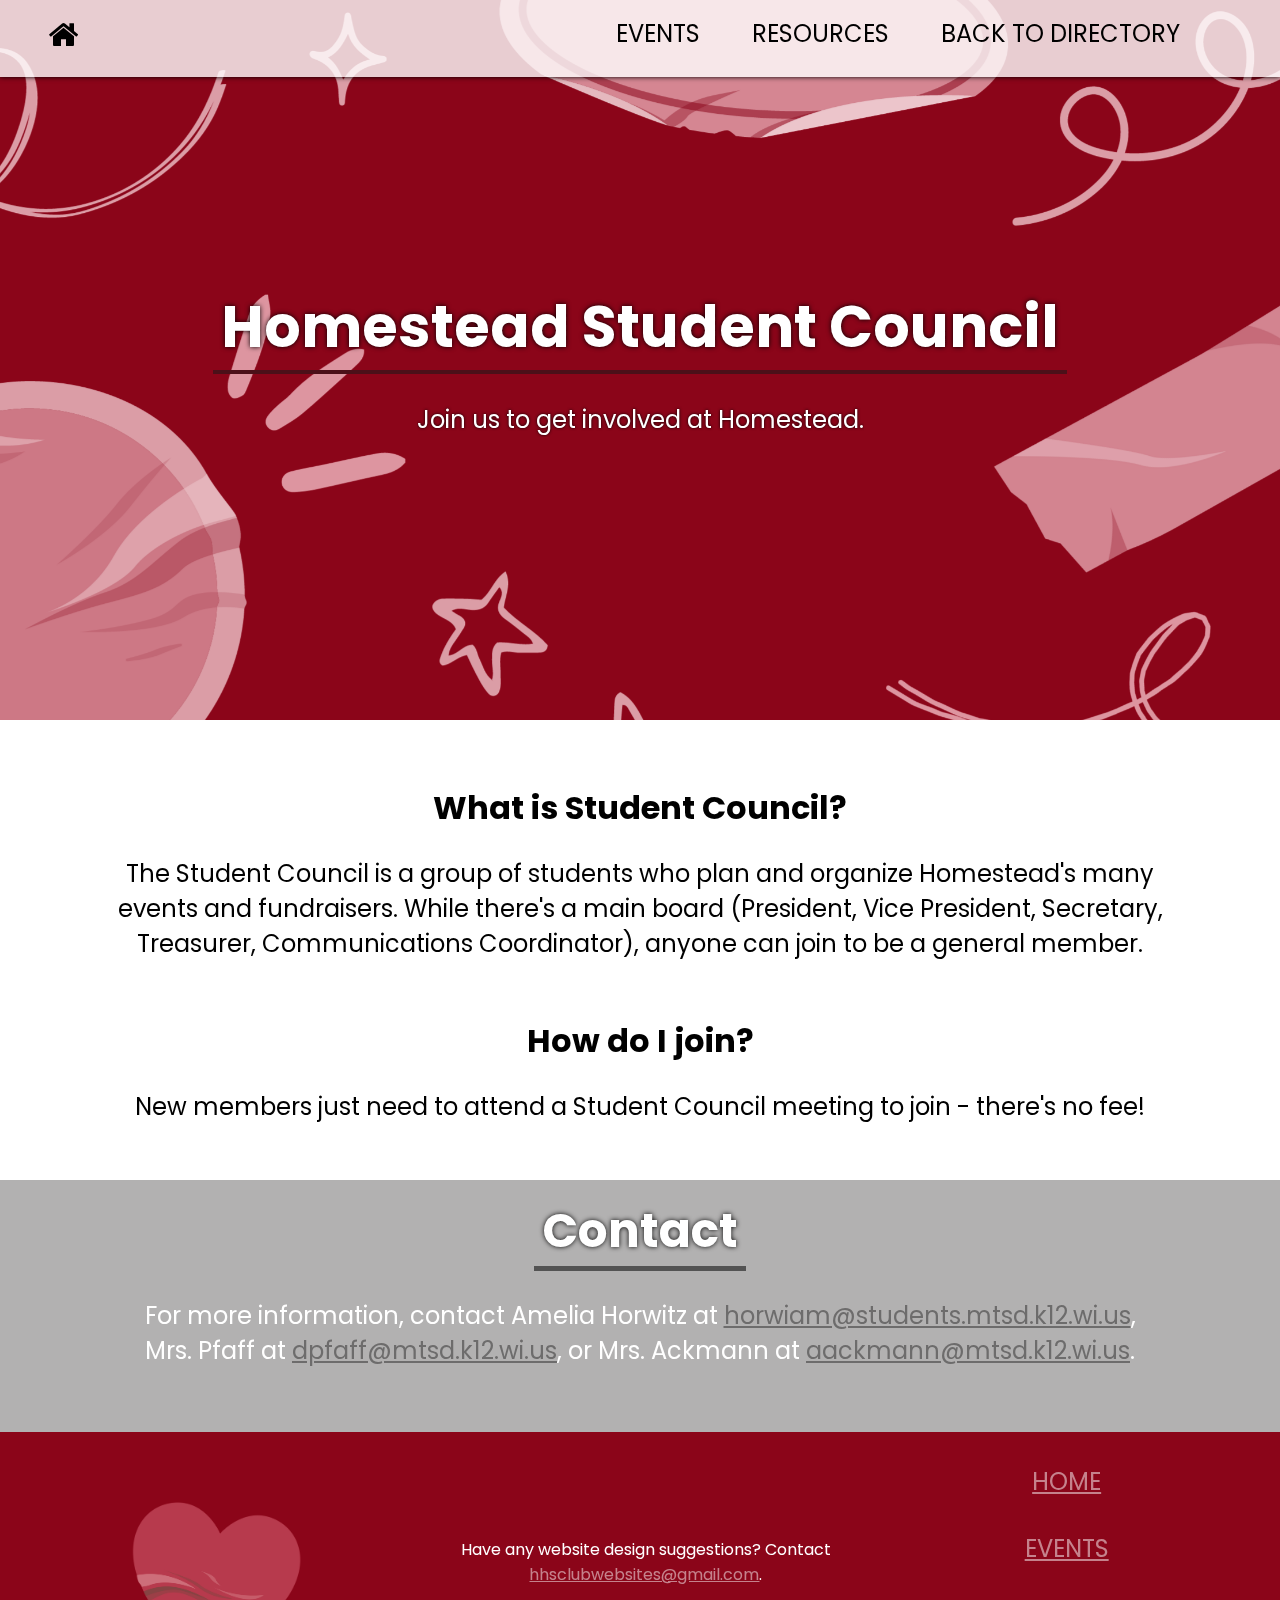
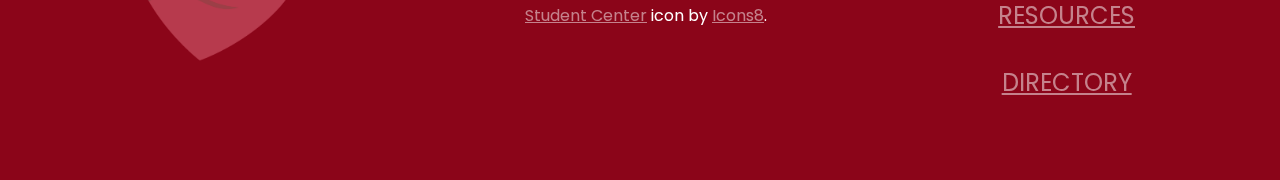
==== index.html @ de0bfa4f "Add files via upload" ====
<!DOCTYPE html>
<html>
    <head>
            <title>Student Council</title>
            <meta charset="UTF-8"/>
            <link rel="stylesheet" href="style.css"/>
            <link rel="shortcut icon" href="images/Student Council Icon.png" type="image/x-icon"/>
            <link rel="preconnect" href="https://fonts.googleapis.com">
            <link rel="preconnect" href="https://fonts.gstatic.com" crossorigin>
            <link href="https://fonts.googleapis.com/css2?family=Poppins:wght@400;800&display=swap" rel="stylesheet">
            <link rel="preconnect" href="https://fonts.googleapis.com">
            <link rel="preconnect" href="https://fonts.gstatic.com" crossorigin>
            <link href="https://fonts.googleapis.com/css2?family=Secular+One&display=swap" rel="stylesheet">
            <meta name="viewport" content="width=device-width, initial-scale=1, minimum-scale=1" />
            <link rel="stylesheet" href="https://cdnjs.cloudflare.com/ajax/libs/font-awesome/4.7.0/css/font-awesome.min.css">
            <script src="index.js"></script>
    </head>
    <body>
        <div class="">
            <header>
                <img src="images/Student Council Background.png" alt="sample image" class="background-image">
                <h3 class="title">Homestead Student Council</h3>
                <p class="title-description">
                    Join us to get involved at Homestead.
                </p>
            </header>
            <nav class="nav-bar" id="top-nav">
                <ul>
                    <li class="first-link"><a href="index.html">
                        <i class="fa fa-home"></i>
                    </a></li>
                    <li><a href="events.html" class="link">EVENTS</a></li>
                    <li><a href="resources.html" class="link">RESOURCES</a></li>
                    <li><a href="https://hhsclubwebsites.github.io/clubdirectory/" class="link">BACK TO DIRECTORY</a></li>
                    <li class="last-link"><a href="javascript:void(0);" class="icon" onclick="myFunction()">
                        <i class="fa fa-bars"></i>
                    </a></li>
                </ul>
            </nav>
            <div class="space"></div>
            <div class="space"></div>
            <div class="flow">
            <div class="overview">
                <!-- <div class="grid"> -->
                    <div class="flow">
                        <h3 class="header">
                            What is Student Council?
                        </h3>
                        <div class="description">
                            <p>
                                The Student Council is a group of students who plan and organize Homestead's
                                many events and fundraisers. While there's a main board (President, Vice
                                President, Secretary, Treasurer, Communications Coordinator), anyone
                                can join to be a general member.
                            </p>
                        </div>
                    </div>
                    <!-- <div class="flow">
                        <div class="image">
                            <img src="images/mathteam_nsc_varsity.jpg" alt="sample image">
                        </div>
                    </div> -->
                <!-- </div> -->
            </div>
            </div>

            <div class="space"></div>

            <div class="flow">
            <div class="overview">
                <!-- <div class="grid"> -->
                    <div class="flow">
                        <h3 class="header">
                            How do I join?
                        </h3>
                        <div class="description">
                            <p>
                                New members just need to attend a Student Council meeting to join - there's no fee!
                            </p>
                        </div>
                    </div>
                <!-- </div> -->
            </div>
            </div>
            <div class="space"></div>

            <div class="contact">
                <div class="flex">
                    <div class="header2">
                        <h3>
                            Contact
                         </h3>
                    </div>
                </div>
                <div class="flex">
                    <div class="contact-info">
                        For more information, contact Amelia Horwitz at <a class="email-link" href="mailto:horwiam@students.mtsd.k12.wi.us">horwiam@students.mtsd.k12.wi.us</a>,
                        Mrs. Pfaff at <a class="email-link" href="mailto:dpfaff@mtsd.k12.wi.us">dpfaff@mtsd.k12.wi.us</a>, or Mrs. Ackmann at <a class="email-link" href="mailto:aackmann@mtsd.k12.wi.us
                        ">aackmann@mtsd.k12.wi.us</a>.
                    </div>
                </div>
            </div>

            <footer>
                <div class="grid-footer">
                    <div class="left-image">
                        <a href="index.html"><img class="footer-image" src="images/Student Council Footer Icon.png"></a>
                    </div>
                    <div class="left">
                        <p>Have any website design suggestions? Contact <a class="footer-link" href="mailto:hhsclubwebsites@gmail.com">hhsclubwebsites@gmail.com</a>.</p>
                        <div class="icons">
                            <p><a class="footer-link" href="https://icons8.com/icon/39132/student-center" target="_blank" rel="noopener noreferrer">Student Center</a> icon by <a class="footer-link" href="https://icons8.com/" target="_blank" rel="noopener noreferrer">Icons8</a>.</p>
                        </div>
                    </div>
                    <div class="right">
                        <!-- <div class="link-list"> -->
                            <ul class="link-list">
                                <li><a href="index.html" class="footer-list-link">HOME</a></li>
                                <div class="footer-space"></div>
                                <li><a href="events.html" class="footer-list-link">EVENTS</a></li>
                                <div class="footer-space"></div>
                                <li><a href="resources.html" class="footer-list-link">RESOURCES</a></li>
                                <div class="footer-space"></div>
                                <li><a href="https://hhsclubwebsites.github.io/clubdirectory/" class="footer-list-link">DIRECTORY</a></li>
                            </ul>
                        <!-- </div> -->
                    </div>
                </div>
            </footer>

            <script>
                var x = document.getElementById("top-nav");
                console.log(x);
                console.log(x.className);
                document.addEventListener('click', event => {
                    if(event.target.closest('#top-nav') === null){
                        x.className = "nav-bar";
                    };
                })
            </script>

        </div>
    </body>
</html>
---- style.css ----
@font-face {
    font-family: 'Poppins';
    font-style: normal;
    font-weight: 400;
    font-display: swap;
    src: url(https://fonts.gstatic.com/s/poppins/v20/pxiEyp8kv8JHgFVrJJfecg.woff2) format('woff2');
    unicode-range: U+0000-00FF, U+0131, U+0152-0153, U+02BB-02BC, U+02C6, U+02DA, U+02DC, U+0304, U+0308, U+0329, U+2000-206F, U+2074, U+20AC, U+2122, U+2191, U+2193, U+2212, U+2215, U+FEFF, U+FFFD;
}

*{
    box-sizing: border-box;
    margin: 0;
    padding: 0;
    overflow-x: hidden;
    max-width: 100%;
}

/* body{
    background:rgb(227, 244, 234);
} */

/* NAVIGATION BAR */

.nav-bar{
    top: 0;
    background-color: rgba(255, 255, 255, 0.8);
    position: fixed;
    width: 100%;
    text-align: right;
    font-family: "Poppins";
    box-shadow: 0 0 5px black;
    min-height: 3rem;
    z-index: 14;
}

.nav-bar li{
    display: inline-block;
    color: black;
    padding-top: 1rem;
    padding-bottom: 0.8rem;
    padding-right: 3rem;
}

/* .nav-bar .icon{
    top: 1rem;
    right: 1rem;
} */


.nav-bar a, .nav-bar .link{
    text-decoration: none;
    color: black;
    font-size: clamp(0.5rem, 3vw, 1.5rem);
    transition: all 300ms;
}

.nav-bar .icon:hover{
    color: rgb(139, 5, 25);
    cursor: pointer;
}

.nav-bar .link{
    transition: all 300ms;
}

.nav-bar .link:hover{
    color: rgb(139, 5, 25);
    cursor: pointer;
    box-shadow: 0 0.25rem gray;
}

#top-nav{
    transition: all 1s;
}

/* BACKGROUND IMAGE */

.parallax-wrapper{
    height: 100vh;
    overflow-y: auto;
    overflow-x: hidden;
    perspective: 10px;
}

.title{
    /* font-size: clamp(1.5rem, 4vw + 0.05rem, 8rem); */
    /* font-size: clamp(2rem, 6vw + 1rem,5rem); */
    /* font-size: clamp(3rem, 2vw + 1rem, 100rem); */
    font-size: clamp(3rem, 2vw + 2rem, 9rem);
    padding: 0;
    text-shadow: 0 0 5px black;
    color: white;
    font-family: "Poppins";
    box-shadow: 0 0.25rem rgb(76, 16, 25);
    min-height: 2rem;
    text-align: center;
    max-width: 80%;
    width: auto;
    padding: 0 0.5rem;
}

.title-description{
    font-family: "Poppins";
    color: white;
    text-align: center;
    padding-top: 2rem;
    /* font-size: clamp(0.8rem, 2vw + 0.05rem, 2.0rem); */
    font-size: clamp(0.7rem, 4vw, 1.5rem);
    max-width: 70%;
    text-shadow: 0 0 3px black;
}

.background-image{
    transform: translateZ(-5px) scale(1.5);
    position: absolute;
    height: 100%;
    width: 90%;
    object-fit: cover;
    z-index: -1;
}

header{
    position: relative;
    display: flex;
    justify-content: center;
    align-items: center;
    height: clamp(80vh, 0.2vw + 2vh, 100vh);
    transform-style: preserve-3d;
    z-index: -1;
    padding: 0rem;
    margin: 0;
    flex-direction: column;
    flex-wrap: wrap;
    overflow: hidden;
}

/* OVERVIEW */

.overview{
    font-family: "Poppins";
    max-width: 90%;
}

.header{
    margin: 0;
    padding: 0 1.5rem;
    font-size: clamp(2rem, 2vw + 0.05rem, 4rem);
    text-align: center;
}

.description{
    padding: 1.5rem;
    font-size: clamp(1.5rem, 3vw, 1.5rem);
    font-family: "Poppins";
    /* text-align: center;
    align-content: center;
    justify-content: center; */
}

.grid{
    display: grid;
    grid-template-columns: 1fr 1fr;
    align-items: center;
    gap: 2rem;
    place-items: center;
}

.flow{
    display: flex;
    flex-direction: column;
    justify-content: center;
    align-content: center;
    align-items: center;
    text-align: center;
}

.image{
    display: flex;
    justify-content: center;
    align-content: center;
    padding-bottom: 2rem;
    margin-top: 2rem;
}

.image img{
    box-shadow: 0 0 10px;
    width: 70%;
}

/* HAMBURGER MENU */

.nav-bar .icon{
    display: none;
}

/* CONTACT */

.flex{
    display: flex;
    justify-content: center;
    align-items: center;
}

.contact{
    background: rgb(178, 177, 177);
}

.header2{
    text-align: center;
    font-size: clamp(2.5rem, 3vw + 0.05rem, 4rem);
    font-family: "Poppins";
    color: white;
    text-shadow: 0 0 5px black;
    margin-bottom: 2rem;
    margin-top: 1rem;
    box-shadow: 0 5px rgb(83, 83, 83);
}

.header2 h3{
    padding-left: 0.5rem;
    padding-right: 0.5rem;
}

.contact-info{
    font-family: "Poppins";
    color: white;
    text-align: center;
    padding-left: 0.5rem;
    padding-right: 0.5rem;
    max-width: 80%;
    /* font-size: clamp(0.5rem, 3vw, 1.3rem); */
    font-size: clamp(1.2rem, 3vw, 1.5rem);
    margin-bottom: 4rem;
}

.space{
    height: 2rem;;
}

.email-link{
    color: rgb(109, 108, 108);
    transition: all 300ms;
}

.email-link:hover{
    color:black;
}

.first-link{
    float: left;
    padding-left: 3rem;
}

.first-link a{
    font-size: clamp(2rem, 4vw, 2.0rem);
    transition: all 300ms ease-in-out;
}

.first-link :hover{
    color:rgb(109, 108, 108);
}

.grid-footer{
    padding-top: 2rem;
    padding-bottom: 5rem;
    display: grid;
    grid-template-columns: 1fr 1fr 1fr;
    background-color: rgb(139, 5, 25);
    color: white;
}

.left{
    font-family: "Poppins";
    padding-top: 2rem;
    padding-left: 0.75rem;
    padding-bottom: 2rem;
    text-align: center;
    display: flex;
    flex-direction: column;
    justify-content: center;
    align-items: center;
    font-size: 1rem;
}

.icons{
    margin-top: 1rem;
}

.footer-link{
    color: white;
    opacity: 50%;
    transition: all 300ms;
    font-family: "Poppins";
}

.footer-link:hover{
    opacity: 100%;
}

.right{
    display: flex;
    justify-content: center;
    align-items: center;
}

.footer-list-link{
    color: white;
    opacity: 50%;
    transition: all 300ms;
    font-family: "Poppins";
    font-size: 1.5rem;
}

.footer-list-link:hover{
    opacity: 100%;
}

.link-list{
    text-align: center;
}

.footer-image{
    border-radius: 15px;
    width: 200px;
}

.left-image{
    display: flex;
    justify-content: center;
    align-items: center;
}

.footer-space{
    height: 2rem;
}

/* MEDIA QUERIES */

@media screen and (max-width: 800px){
    .grid{
        display: block;
    }

    .nav-bar .link {
        display: none;
    }

    .nav-bar{
    }

    .nav-bar .icon{
        float: right;
        display: block;
        color: black;
        /* font-size: clamp(0.7rem, 8vw, 1.5rem); */
        font-size: clamp(2rem, 4vw, 3rem);
    }

    .nav-bar.responsive{
        top: 0;
        position: fixed;
    }



    .nav-bar.responsive a.icon{
        position: absolute;
        top: 1rem;
        right: 3rem;
        z-index: 15;
    }

    .nav-bar.responsive .link, .nav-bar .link{
        transition: all 300ms;
    }

    .nav-bar.responsive li{
        float: none;
        display: block;
        text-align: left;
        margin: 0;
        padding: 0.5rem;
    }

    .nav-bar.responsive ul{
        padding-top: 0.5rem;
        padding-left: 2.5rem;
    }

    .nav-bar.responsive a.link{
        display: block;
        font-size: clamp(0.7rem, 8vw, 1.5rem);
    }

    .nav-bar.responsive .link{
        width: 87%;
        transition: all 100ms;
    }

    .nav-bar.responsive .link:hover{
        box-shadow: none;
    }

    .description{
        text-align: center;
        padding-left: 1.5rem;
    }

    .header{
        text-align: center;
        padding-left: 1.5rem;
    }

    .nav-bar li{
        padding-bottom: 0.4rem;
    }

    .background-image{
        height: 75%;
        width: auto;
    }

    .grid-footer{
        display: block;
    }

    .footer-space{
        height: 0;
    }

    .footer-image{
        width: 150px;
    }
}
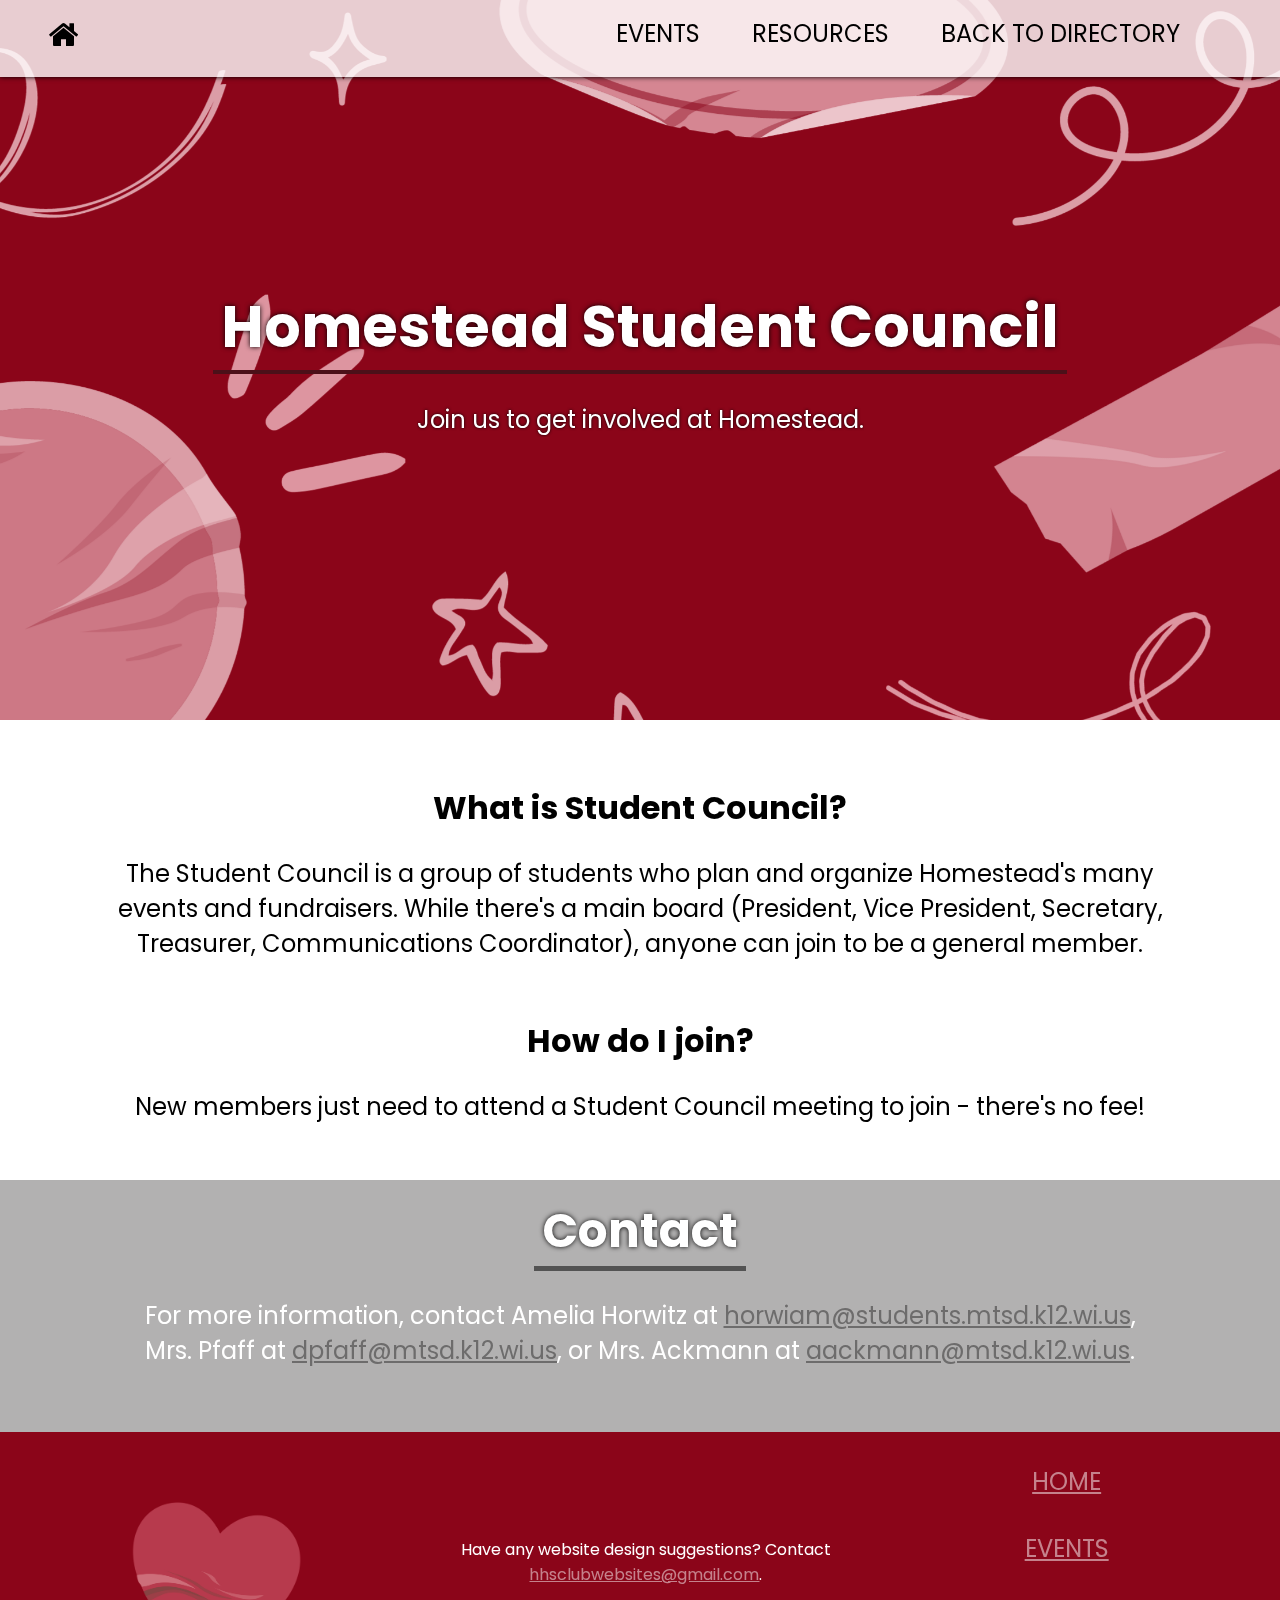
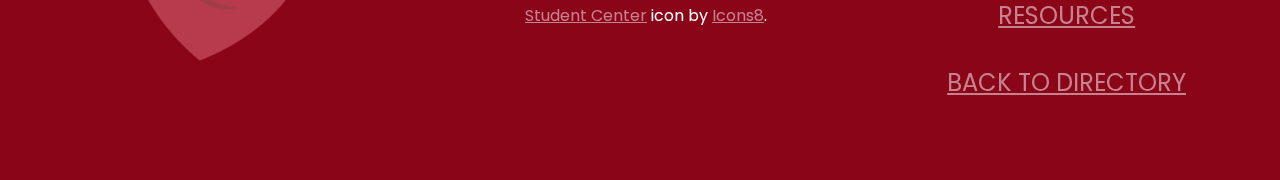
==== commit b1d9df86: "Update index.html" ====
--- a/index.html
+++ b/index.html
@@ -31,7 +31,7 @@
                     </a></li>
                     <li><a href="events.html" class="link">EVENTS</a></li>
                     <li><a href="resources.html" class="link">RESOURCES</a></li>
-                    <li><a href="https://hhsclubwebsites.github.io/clubdirectory/" class="link">BACK TO DIRECTORY</a></li>
+                    <li><a href="https://www.homesteadhs.club/#" target="_blank" rel="noopener noreferrer" class="link">BACK TO DIRECTORY</a></li>
                     <li class="last-link"><a href="javascript:void(0);" class="icon" onclick="myFunction()">
                         <i class="fa fa-bars"></i>
                     </a></li>
@@ -121,7 +121,7 @@
                                 <div class="footer-space"></div>
                                 <li><a href="resources.html" class="footer-list-link">RESOURCES</a></li>
                                 <div class="footer-space"></div>
-                                <li><a href="https://hhsclubwebsites.github.io/clubdirectory/" class="footer-list-link">DIRECTORY</a></li>
+                                <li><a href="https://www.homesteadhs.club/#" target="_blank" rel="noopener noreferrer" class="footer-list-link">BACK TO DIRECTORY</a></li>
                             </ul>
                         <!-- </div> -->
                     </div>
@@ -141,4 +141,4 @@
 
         </div>
     </body>
-</html>+</html>
